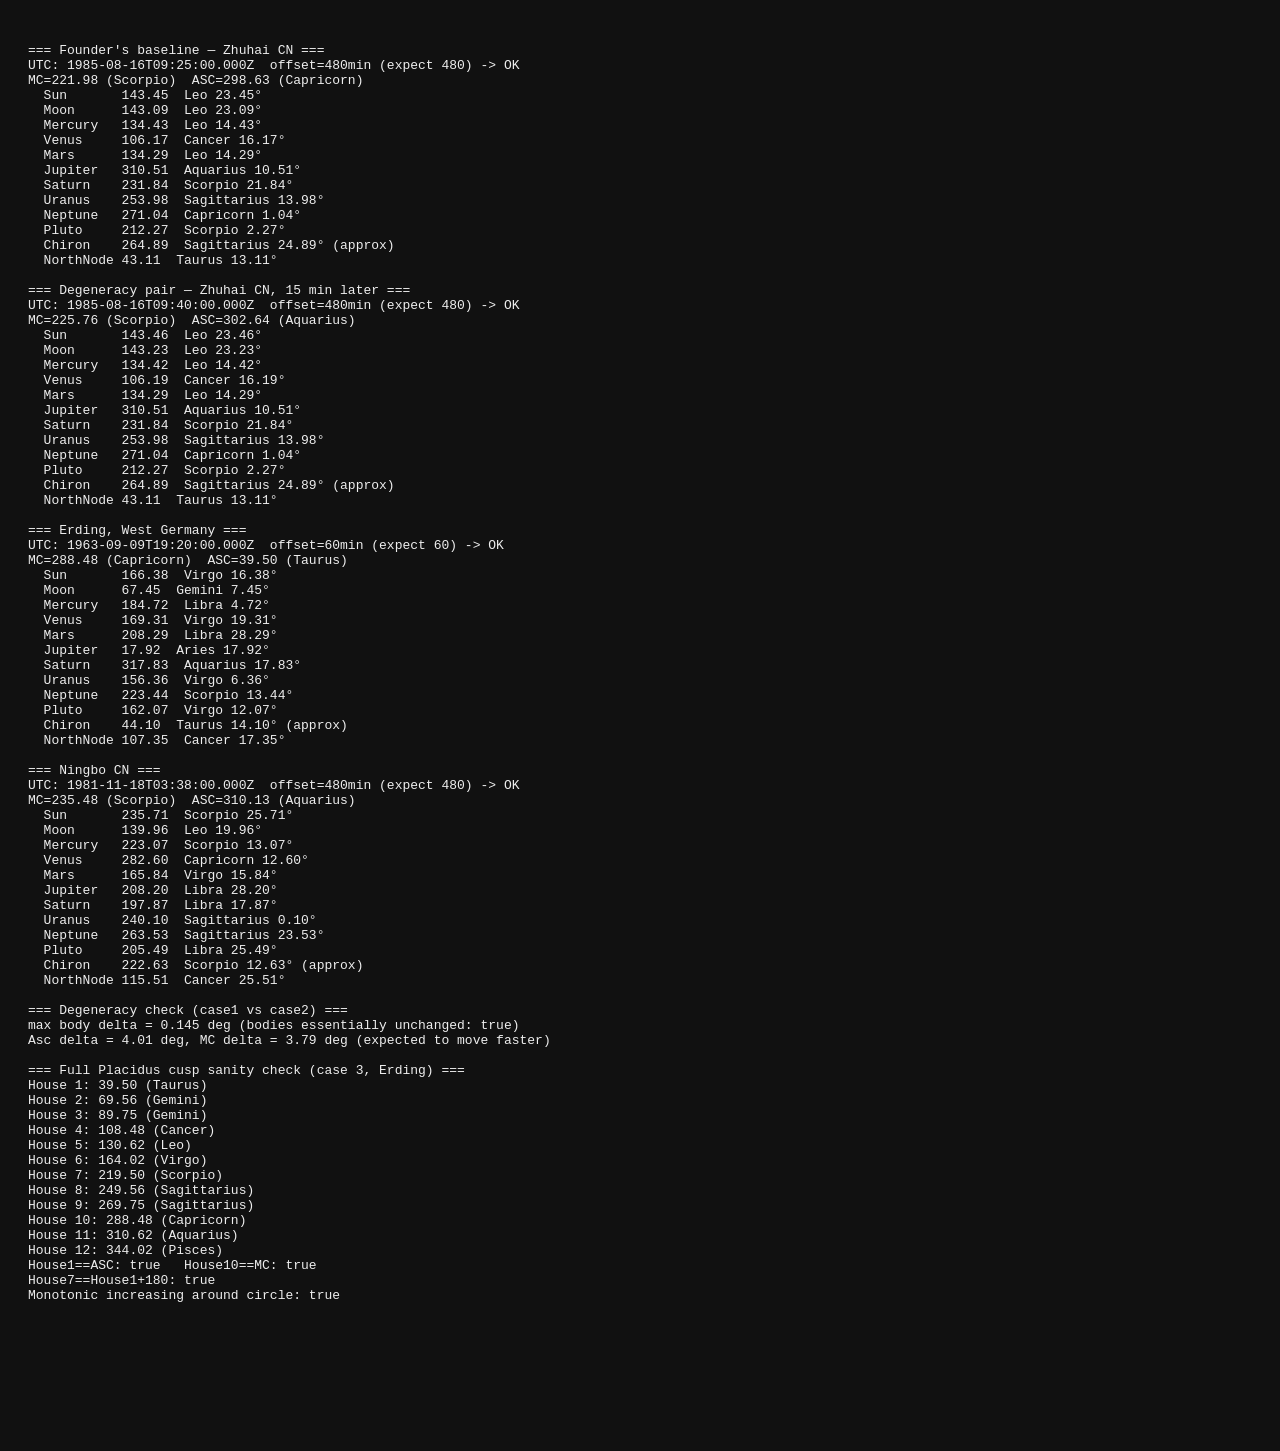
==== mvpI/test.html @ 63c86ec2 "Build first clickable MVP: chart engine + 21-day cycle loop Implements the full release plan §11 loo" ====
<!DOCTYPE html>
<html><head><meta charset="UTF-8"><title>Regression test</title></head>
<body style="font-family:monospace;white-space:pre-wrap;background:#111;color:#eee;padding:20px;">
<div id="out">Loading…</div>
<script src="vendor/astronomy.browser.js"></script>
<script src="js/tz.js"></script>
<script src="js/places.js"></script>
<script src="js/astro-engine.js"></script>
<script src="js/regression.js"></script>
<script>
  try {
    const r = runRegressionSet();
    let lines = [];
    r.results.forEach((res, i) => {
      lines.push("=== " + res.case.label + " ===");
      lines.push("UTC: " + res.utcDate.toISOString() + "  offset=" + res.offsetMinutes + "min (expect " + res.case.expectOffsetMinutes + ") -> " + (res.offsetOk ? "OK" : "FAIL"));
      lines.push("MC=" + res.mc.toFixed(2) + " (" + ASTRO.signOf(res.mc) + ")  ASC=" + res.asc.toFixed(2) + " (" + ASTRO.signOf(res.asc) + ")");
      ["Sun","Moon","Mercury","Venus","Mars","Jupiter","Saturn","Uranus","Neptune","Pluto","Chiron","NorthNode"].forEach(b=>{
        const p = res.positions[b];
        lines.push("  " + b.padEnd(10) + p.lon.toFixed(2) + "  " + ASTRO.signOf(p.lon) + " " + ASTRO.degInSign(p.lon).toFixed(2) + "°" + (p.approximate ? " (approx)" : ""));
      });
      lines.push("");
    });
    lines.push("=== Degeneracy check (case1 vs case2) ===");
    lines.push("max body delta = " + r.maxBodyDelta.toFixed(3) + " deg (bodies essentially unchanged: " + r.degeneracyFlagged + ")");
    lines.push("Asc delta = " + r.ascDelta.toFixed(2) + " deg, MC delta = " + r.mcDelta.toFixed(2) + " deg (expected to move faster)");

    lines.push("");
    lines.push("=== Full Placidus cusp sanity check (case 3, Erding) ===");
    const c3res = r.results[2];
    const angles3 = ASTRO.computeAngles(c3res.utcDate ? Astronomy.MakeTime(c3res.utcDate) : null, 48.3086, 11.9034, null);
    const time3 = Astronomy.MakeTime(c3res.utcDate);
    const T3 = time3.tt/36525;
    const obl3 = ASTRO.norm360 ? (23 + 26/60 + 21.448/3600 - (46.815*T3+0.00059*T3*T3-0.001813*T3*T3*T3)/3600) : null;
    const angles3b = ASTRO.computeAngles(time3, 48.3086, 11.9034, obl3);
    const cusps3 = ASTRO.placidusCusps(angles3b.ramc, 48.3086, obl3);
    let prev = null, monotonicOk = true;
    cusps3.forEach((c,i)=>{
      lines.push("House " + (i+1) + ": " + c.toFixed(2) + " (" + ASTRO.signOf(c) + ")");
      if (prev !== null) { const step = ASTRO.norm360(c - prev); if (step <= 0 || step > 90) monotonicOk = false; }
      prev = c;
    });
    lines.push("House1==ASC: " + (Math.abs(cusps3[0]-c3res.asc)<0.001) + "   House10==MC: " + (Math.abs(cusps3[9]-c3res.mc)<0.001));
    lines.push("House7==House1+180: " + (Math.abs(ASTRO.norm360(cusps3[6]-cusps3[0])-180)<0.001));
    lines.push("Monotonic increasing around circle: " + monotonicOk);
    document.getElementById("out").textContent = lines.join("\n");
  } catch (e) {
    document.getElementById("out").textContent = "ERROR: " + e.message + "\n" + e.stack;
  }
</script>
</body></html>
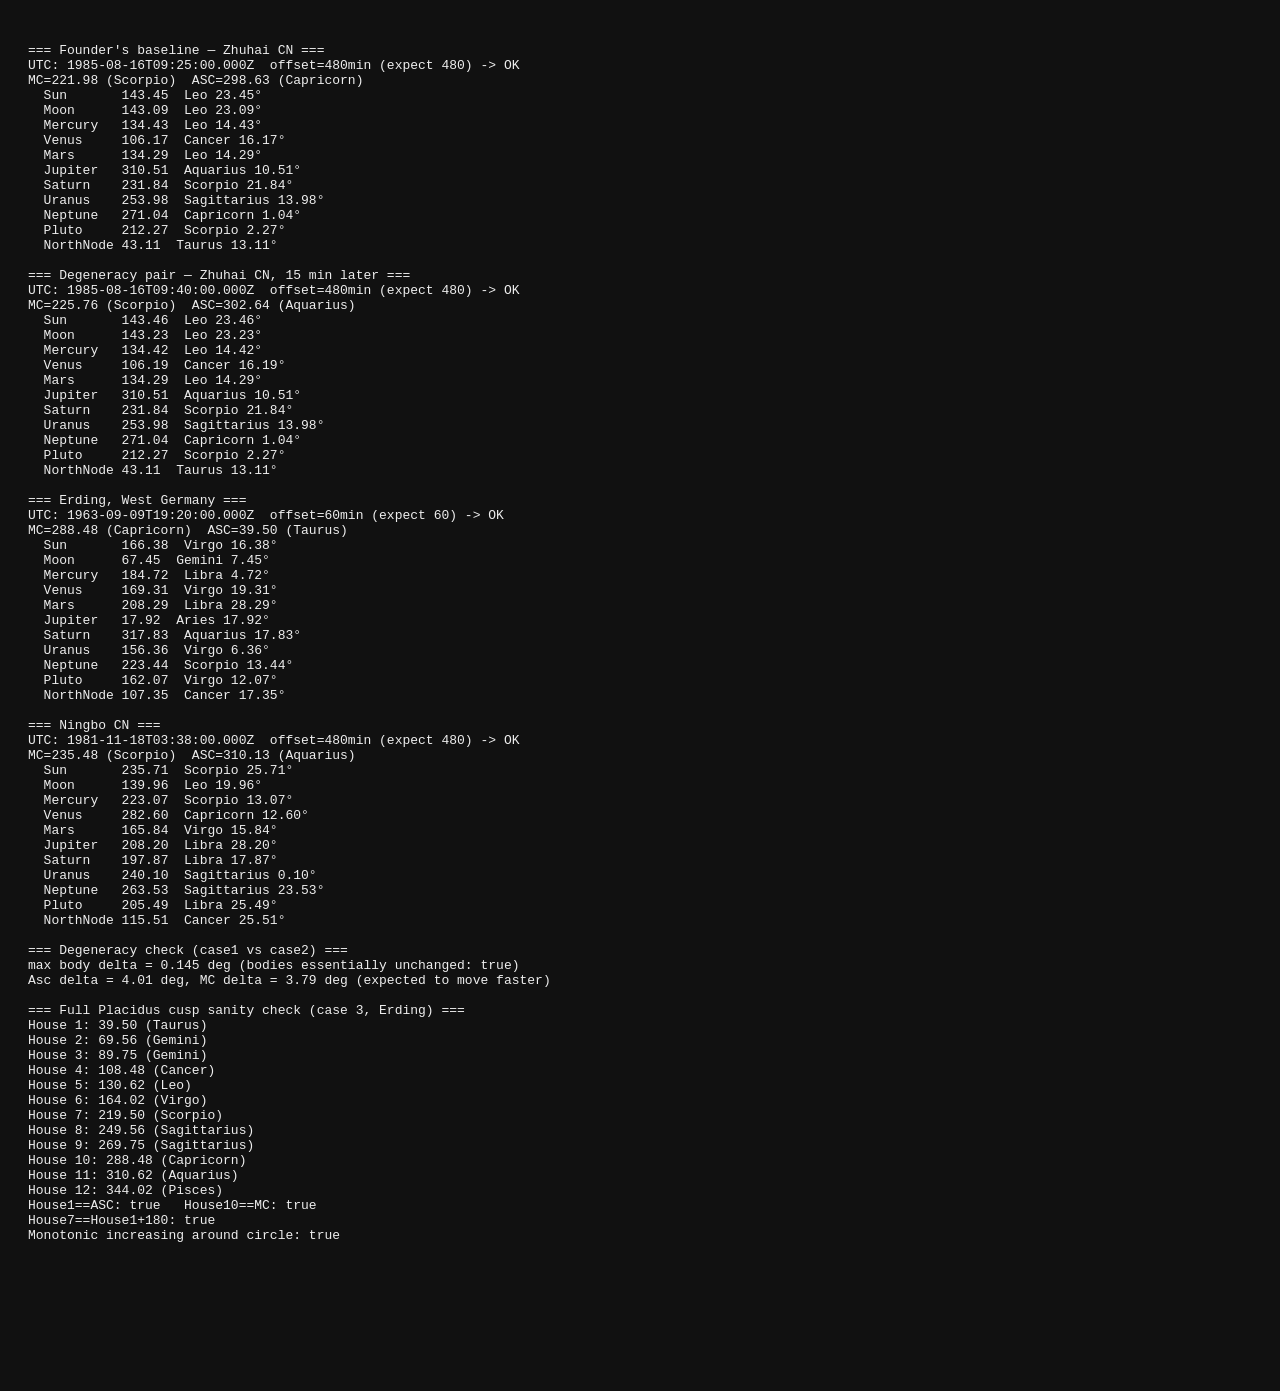
==== commit 2134bc33: "MVP v1: calm pass, horary depth + plain language, practice/body merge, Chiron off Session work towar" ====
--- a/mvpI/test.html
+++ b/mvpI/test.html
@@ -15,8 +15,9 @@
       lines.push("=== " + res.case.label + " ===");
       lines.push("UTC: " + res.utcDate.toISOString() + "  offset=" + res.offsetMinutes + "min (expect " + res.case.expectOffsetMinutes + ") -> " + (res.offsetOk ? "OK" : "FAIL"));
       lines.push("MC=" + res.mc.toFixed(2) + " (" + ASTRO.signOf(res.mc) + ")  ASC=" + res.asc.toFixed(2) + " (" + ASTRO.signOf(res.asc) + ")");
-      ["Sun","Moon","Mercury","Venus","Mars","Jupiter","Saturn","Uranus","Neptune","Pluto","Chiron","NorthNode"].forEach(b=>{
+      ["Sun","Moon","Mercury","Venus","Mars","Jupiter","Saturn","Uranus","Neptune","Pluto","NorthNode"].forEach(b=>{
         const p = res.positions[b];
+        if (!p) return;
         lines.push("  " + b.padEnd(10) + p.lon.toFixed(2) + "  " + ASTRO.signOf(p.lon) + " " + ASTRO.degInSign(p.lon).toFixed(2) + "°" + (p.approximate ? " (approx)" : ""));
       });
       lines.push("");
